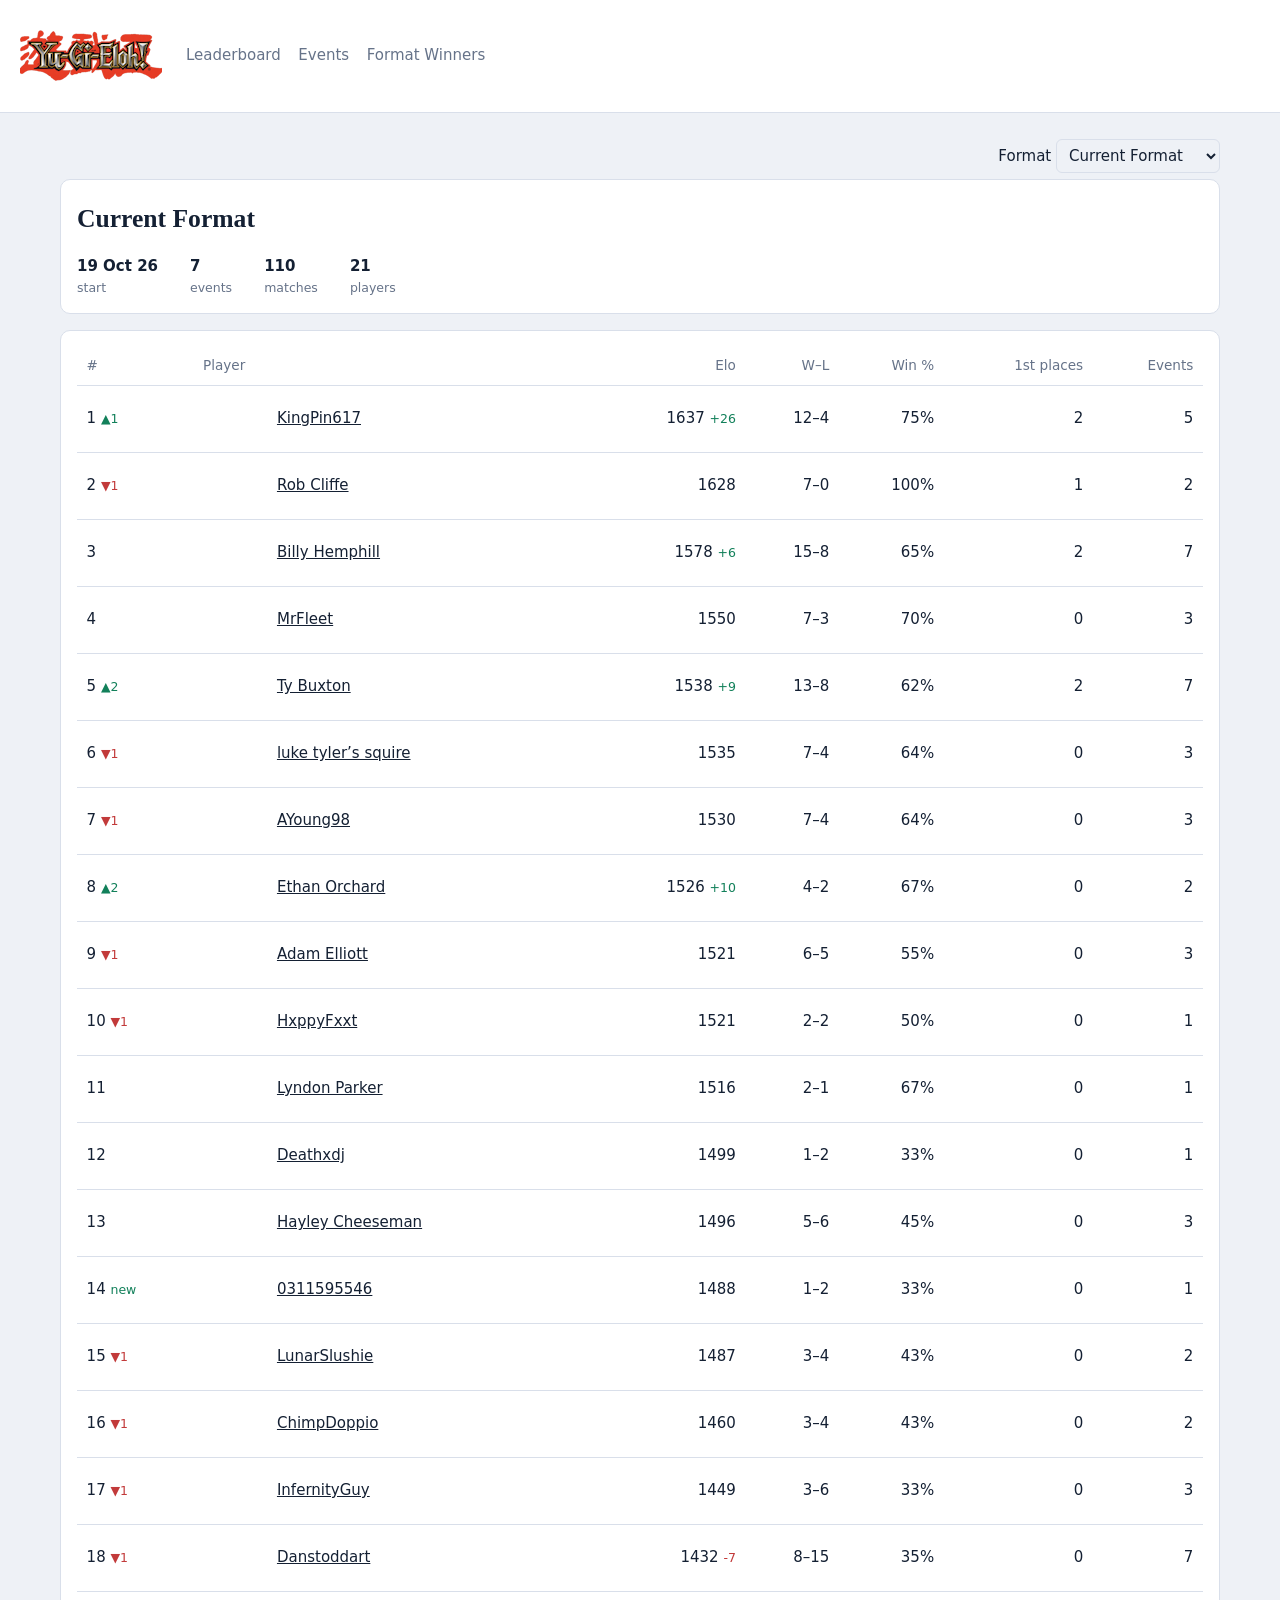
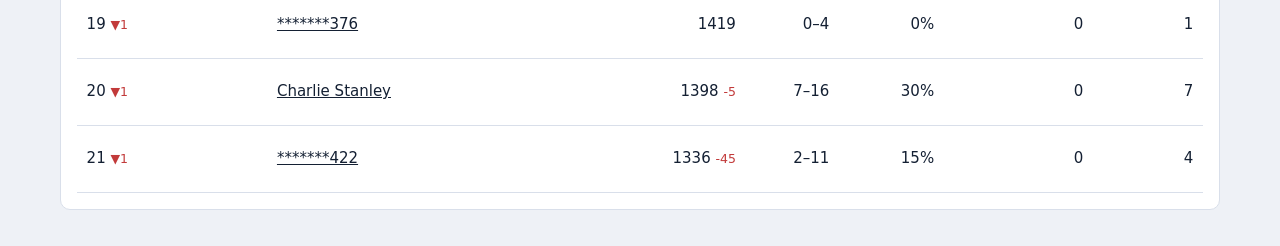
==== index.html @ ac9bc800 "mobile fixes, sort/filter for tables, custom date range support fixed alignment issue on next/prev o" ====
<!doctype html><html lang=en><head><meta charset=utf-8><meta name=viewport content="width=device-width,initial-scale=1"><title>Yu-Gi-Eloh!</title><link rel=icon href="favicon.ico"><link rel=stylesheet href=style.css></head><body class=nosel>
<header><a href="#/"><img class=logo src="logo.png" alt="Yu-Gi-Eloh!"></a><nav><a href="#/">Leaderboard</a><a href="#/events">Events</a><a href="#/winners">Format Winners</a></nav></header>
<main id=app>Loading…</main>
<script src=lib.js?v=2></script>
<script>
const $=s=>document.querySelector(s),esc=s=>String(s).replace(/[&<>"]/g,c=>'&#'+c.charCodeAt(0)+';');
let D,S,SA,PER,PV;
// "Custom" format: the person picks a start and end date
const CUS={start:'',end:''};
const customDefaults=()=>{const ds=D.events.map(e=>e.date).sort();return{start:ds[0]||'',end:ds.at(-1)||''}};
const customPer=()=>({name:'Custom',start:CUS.start||customDefaults().start,end:CUS.end});
const calc=()=>{const per=PER==='all'?null:PER==='custom'?customPer():periodList(D).find(p=>p.start===PER);S=derive(D,per);
 // snapshot before the most recent event in this view, to show rank / Elo changes
 const last=S.events.at(-1);PV=last&&S.events.length>1&&!(per&&per.end&&per.end<new Date().toISOString().slice(0,10))?derive({...D,events:D.events.filter(e=>e.id!==last.id)},per):null};
// highest rating reached in this view (the starting rating counts)
const peak=(q,X)=>{let m=CFG.start;X.matches.forEach(x=>{const r=x.p1===q.id?x.r1:x.p2===q.id?x.r2:null;if(r!=null&&r>m)m=r});return Math.round(m)};
const dchip=v=>{if(v==null)return'';const r=Math.round(v);return` <small class=${r>0?'up':r<0?'dn':'zero'}>${r>=0?'+':''}${r}</small>`};
// Elo on an event page = the ranking period the event belongs to (none if it is outside every period)
const dc={};
const dvFor=e=>{const has=periodList(D).length,p=has?periodFor(D,e.date):null;if(has&&!p)return null;return dc[p?p.start:'all']??=derive(D,p)};
const chg=(d,txt)=>d?` <small class=${d>0?'up':'dn'}>${txt}</small>`:'';
const dRank=(id,i)=>{if(!PV)return'';const j=PV.list.findIndex(x=>x.id===id);return j<0?' <small class=up>new</small>':chg(j-i,(j>i?'▲':'▼')+Math.abs(j-i))};
const dElo=p=>{if(!PV)return'';const q=PV.P[p.id];if(!q||!PV.list.includes(q))return'';const d=Math.round(p.elo-q.elo);return chg(d,(d>0?'+':'')+d)};
const sel=()=>`<div class=row style="justify-content:flex-end">${PER==='custom'?`<label>From <input type=date id=cs value="${CUS.start}" max="${CUS.end}"></label><label>to <input type=date id=ce value="${CUS.end}" min="${CUS.start}"></label>`:''}<label>Format <select id=per><option value=all${PER==='all'?' selected':''}>All time</option>${periodList(D).map(p=>`<option value="${esc(p.start)}"${PER===p.start?' selected':''}>${esc(periodLabel(p))}</option>`).join('')}<option value=custom${PER==='custom'?' selected':''}>Custom</option></select></label></div>`;
const av=u=>`<img class=av src="${esc(CFG.avatar(u.avatar))}" alt="" onerror="this.style.visibility='hidden'">`;
const pl=id=>{const p=S.P[id];return p?(p.guest?`<span class=pl>${av(p)}<span class=nm>${esc(p.name)}</span></span>`:`<a class=pl href="#/player/${id}">${av(p)}<span class=nm>${esc(p.name)}</span></a>`):'?'};
const plr=id=>{const p=S.P[id];return p?(p.guest?`<span class="pl pr"><span class=nm>${esc(p.name)}</span>${av(p).replace('class=av','class="av after"')}</span>`:`<a class="pl pr" href="#/player/${id}"><span class=nm>${esc(p.name)}</span>${av(p).replace('class=av','class="av after"')}</a>`):'?'};
// A bye is shown as a normal-looking player (not a link) so layouts stay the same
const byep=after=>{const i=av({avatar:CFG.byeAvatar});return after?`<span class="pl pr"><span class=nm>Bye</span>${i.replace('class=av','class="av after"')}</span>`:`<span class=pl>${i}<span class=nm>Bye</span></span>`};
// wins include byes; the tooltips break the numbers down
const wl=p=>`<span title="Wins: ${p.w}, byes: ${p.byes}">${p.w+p.byes}</span>–<span title="Losses: ${p.l}, double losses: ${p.dl}">${p.l+p.dl}</span>`;
const wr=p=>pct(p.w+p.byes,tot(p)+p.byes);
const pct=(w,t)=>t?Math.round(100*w/t)+'%':'–';
const evl=e=>`<a href="#/event/${esc(e.id)}">${esc(evName(e))}</a>`;
const tbl=(h,rows,l=1)=>`<table><tr>${h.map((x,i)=>`<th${i<l?'':' class=r'}>${x}</th>`).join('')}</tr>${rows.map(r=>`<tr>${r.map((x,i)=>`<td${i<l?'':' class=r'}>${x}</td>`).join('')}</tr>`).join('')}</table>`;
const tot=h=>h.w+h.l+h.dl;

// Leaderboard header: period name, dates (no end date = ongoing; "all time" starts at the first event) and totals
const curPer=()=>PER==='all'?null:PER==='custom'?customPer():periodList(D).find(p=>p.start===PER);
const hdr=()=>{const p=curPer(),first=D.events.reduce((a,e)=>!a||e.date<a?e.date:a,null),start=p?p.start:first,
 st=(v,k)=>`<div><b>${v}</b><small>${k}</small></div>`;
 return `<div class=card><h2>${esc(p?periodLabel(p):'All time')}</h2><div class=stats><span class=g>${start?st(fmtDate(start),'start'):''}${p&&p.end?st(fmtDate(p.end),'end'):''}</span><span class=g>${st(S.events.length,'events')}${st(S.matches.filter(m=>m.result!=='bye').length,'matches')}${st(S.list.length,'players')}</span></div></div>`};
const board=()=>sel()+hdr()+`<div class="card lb">${tbl(['#','Player','Elo','W–L','Win %','1st places','Events'],S.list.map((p,i)=>[`${i+1}${dRank(p.id,i)}`,pl(p.id),`${Math.round(p.elo)}${dElo(p)}`,wl(p),wr(p),p.firsts,p.events]),2)}</div>`;

// Trophies: all-time achievements, independent of the selected period
let PT=[],EP=[];
const pname=p=>p.name||new Date(p.end+'T12:00').toLocaleDateString('en-GB',{month:'long',year:'numeric'});
function calcPT(){EP=periodList(D).length?periodList(D).map(p=>derive(D,p).matches):[SA.matches];const today=new Date().toISOString().slice(0,10);
 PT=periodList(D).filter(p=>p.end&&p.end<today).map(p=>{const L=derive(D,p).list,mx=Math.max(0,...L.map(x=>x.firsts)),mm=Math.max(0,...L.map(x=>x.w));
  return{p,rk:Object.fromEntries(L.map(x=>[x.id,1+L.filter(y=>Math.round(y.elo)>Math.round(x.elo)).length])),win:mx?L.filter(x=>x.firsts===mx).map(x=>x.id):[],winm:mm?L.filter(x=>x.w===mm).map(x=>x.id):[]}})}
function trophies(id){if(!D.trophies)return[];const T=[],tier=(i,n)=>i<n/3?'bronze':i<2*n/3?'silver':'gold';
 PT.forEach(({p,rk,win,winm})=>{const r=rk[id],nm=pname(p);
  if(r<=3)T.push({d:p.end,k:'rank',tier:['gold','silver','bronze'][r-1],g:'#'+r,t:`#${r} ${nm}`});
  if(win.includes(id))T.push({d:p.end,k:'most',tier:'gold',g:'#1',t:`Most event wins ${nm}`});
  if(winm.includes(id))T.push({d:p.end,k:'mostmatch',tier:'gold',g:'#1',t:`Most match wins ${nm}`})});
 const ms=(thr,dates,label)=>{let k=-1;thr.forEach((n,i)=>{if(dates.length>=n)k=i});
  if(k>=0)T.push({d:dates[thr[k]-1],k:label[0]=='M'?'match':'event',tier:tier(k,thr.length),g:String(thr[k]),t:`${label} [${thr[k]}]`})};
 ms(D.trophies.matchWinMilestones,SA.matches.filter(m=>(m.result==='p1'&&m.p1===id)||(m.result==='p2'&&m.p2===id)).map(m=>m.date),'Match wins');
 ms(D.trophies.eventWinMilestones,SA.events.filter(e=>e.standings.some(s=>s.p===id&&s.r===1)).map(e=>e.date),'Event wins');
 // beat a specific player (ids and face images come from config.json -> trophies.beatMedals)
 (D.trophies.beatMedals||[]).forEach(b=>{const bp=String(b.player);if(bp===id)return;
  const w=SA.matches.find(m=>(m.result==='p1'&&m.p1===id&&m.p2===bp)||(m.result==='p2'&&m.p2===id&&m.p1===bp));
  if(w)T.push({d:w.date,k:'beat',tier:'gold',g:b.image,t:`Beat ${SA.P[bp]?SA.P[bp].name:'#'+bp}`})});
 const th=D.trophies.eloMilestones||[];
 if(th.length){let best=-1,bd='';
  EP.forEach(L=>{let k=-1,d='';
   L.forEach(m=>{const r=m.p1===id?m.r1:m.p2===id?m.r2:null;if(r==null)return;th.forEach((n,i)=>{if(Math.round(r)>=n&&i>k){k=i;d=m.date}})});
   if(k>best||(k===best&&k>=0&&d<bd)){best=k;bd=d}});
  if(best>=0)T.push({d:bd,k:'elo',tier:tier(best,th.length),g:String(th[best]),t:`Reached ${th[best]} Elo`})}
 return T.sort((a,b)=>b.d.localeCompare(a.d))}
// kinds: rank = laurel wreath, most = shield + star, match = fanned cards, event = trophy cup
function medal(k,tier,g){const c=D.trophies.medalColors[tier],l=c.highlight,m=c.base,d=c.shadow,t=c.ink,rb=D.trophies.ribbonColors[k]||{left:'#8a94a6',right:'#5f6878'},r1=rb.left,r2=rb.right,id='g'+tier,
 grad=(n,a,b)=>`<linearGradient id="${id}${n}" x1=${a} y1=${a} x2=${b} y2=${b}><stop offset=0 stop-color="${l}" /><stop offset=.5 stop-color="${m}" /><stop offset=1 stop-color="${d}" /></linearGradient>`,
 fo=`fill="url(#${id})" stroke="${d}" stroke-width=1.5`,fi=`fill="url(#${id}r)" stroke="${d}" stroke-width=1`,
 P={most:['M50 42L88 53V88C88 111 70 123 50 131 30 123 12 111 12 88V53Z','M50 50L81 59V88C81 106 66 116 50 123 34 116 19 106 19 88V59Z'],event:['M50 41L88 63V107L50 129 12 107V63Z','M50 49L81 67V103L50 121 19 103V67Z']}[k],
 oct=r=>[...Array(8)].map((_,i)=>{const a=(i*45+22.5)*Math.PI/180;return(50+r*Math.cos(a)).toFixed(1)+','+(86+r*Math.sin(a)).toFixed(1)}).join(' '),
 seal=[...Array(32)].map((_,i)=>{const a=i*Math.PI/16,r=i%2?39:45;return(50+r*Math.cos(a)).toFixed(1)+','+(86+r*Math.sin(a)).toFixed(1)}).join(' '),
 body=k=='beat'?`<circle cx=50 cy=86 r=44 ${fo} /><circle cx=50 cy=86 r=34 fill="${d}" /><clipPath id=bclip><circle cx=50 cy=86 r=31 /></clipPath><image href="${esc(g)}" x=19 y=55 width=62 height=62 preserveAspectRatio="xMidYMid slice" clip-path="url(#bclip)" />`:k=='elo'?`<polygon points="${oct(46)}" ${fo} stroke-linejoin=round /><polygon points="${oct(37)}" ${fi} />`:k=='mostmatch'?`<polygon points="${seal}" ${fo} stroke-linejoin=round /><circle cx=50 cy=86 r=31 ${fi} />`:P?`<path d="${P[0]}" ${fo} /><path d="${P[1]}" ${fi} />`:`<circle cx=50 cy=86 r=44 ${fo} /><circle cx=50 cy=86 r=38.5 fill=none stroke="${d}" stroke-width=3 stroke-dasharray="2 3.6" opacity=.7 /><circle cx=50 cy=86 r=32 ${fi} />`,
 txt=(y,sz,c,v)=>`<text x=50 y=${y} text-anchor=middle font-family="Georgia,serif" font-weight=700 font-size=${sz} fill="${c}">${v}</text>`,
 plate=`<rect x=27 y=104 width=46 height=18 rx=5 fill="${d}" stroke="${l}" stroke-width=1.5 />`+txt(117,g.length>3?10:13,l,g),
 card=a=>`<g transform="rotate(${a} 50 100)"><rect x=40 y=66 width=20 height=28 rx=3 fill="${l}" stroke="${t}" stroke-width=2 /><ellipse cx=50 cy=78 rx=5 ry=6.5 fill="${t}" opacity=.55 /></g>`,
 leaf=(f,sg)=>{const x=(50+sg*27*Math.sin(f*Math.PI/180)).toFixed(1),y=(86-27*Math.cos(f*Math.PI/180)).toFixed(1);return`<ellipse cx=${x} cy=${y} rx=6.5 ry=2.8 fill="${t}" opacity=.8 transform="rotate(${sg*f} ${x} ${y})" />`},
 star=[...Array(10)].map((_,i)=>{const a=i*Math.PI/5-Math.PI/2,r=i%2?9:21;return(50+r*Math.cos(a)).toFixed(1)+','+(82+r*Math.sin(a)).toFixed(1)}).join(' '),
 icon={rank:[0,1,2,3,4,5].map(i=>leaf(32+i*27,-1)+leaf(32+i*27,1)).join('')+txt(96,g.length>2?22:30,t,g),
  most:`<polygon points="${star}" fill="${t}" />`+plate,
  beat:'',
  elo:`<polyline points="30,98 44,82 54,90 70,66" fill=none stroke="${t}" stroke-width=5 stroke-linecap=round stroke-linejoin=round /><polygon points="77,55 75.8,69.9 64.2,62.1" fill="${t}" />`+plate,
  mostmatch:`<g stroke="${t}" stroke-linecap=round fill=none><path d="M36 64L64 98M64 64L36 98" stroke-width=5 /><path d="M51.6 94.5L62.4 85.5M48.4 94.5L37.6 85.5" stroke-width=4 /></g><circle cx=64 cy=98 r=3.5 fill="${t}" /><circle cx=36 cy=98 r=3.5 fill="${t}" />`+plate,
  match:card(-24)+card(0)+card(24)+plate,
  event:`<path d="M37 60h26v12c0 9-5.5 15-13 15s-13-6-13-15z" fill="${t}" /><path d="M37 64c-8 0-9 10 0 12M63 64c8 0 9 10 0 12" fill=none stroke="${t}" stroke-width=3 /><rect x=47 y=87 width=6 height=7 fill="${t}" /><rect x=40 y=94 width=20 height=5 rx=2 fill="${t}" />`+plate}[k];
 return `<svg viewBox="0 0 100 134" width=100 height=134 aria-hidden=true><defs>${grad('',0,1)}${grad('r',1,0)}</defs><path d="M27 0h18l11 52H38z" fill="${r1}" /><path d="M73 0H55L44 52h18z" fill="${r2}" /><path d="M33 0l10 52M67 0L57 52" stroke="#fff" stroke-opacity=.35 stroke-width=2 fill=none />${body}${icon}<ellipse cx=36 cy=62 rx=15 ry=7 fill="#fff" opacity=.2 transform="rotate(-30 36 62)" /></svg>`}
const trophyCard=id=>{const T=trophies(id);return T.length?`<details class=card open><summary>Trophies</summary><div class=tro>${T.map(t=>`<div class=trophy>${medal(t.k,t.tier,t.g)}<div class=tname>${esc(t.t)}</div><div class=tdate>${fmtDate(t.d)}</div></div>`).join('')}</div></details>`:''};

function player(id){const p=S.P[id];if(!p)return'Unknown player';
 const st=(v,k)=>`<div><b>${v}</b><small>${k}</small></div>`;
 const card=(q,X,all)=>`<div class="card stats"><div class=lft><span class=big>${Math.round(q.elo)}</span><small>${X.list.includes(q)?`${all?'All-time Elo':'Elo'}, rank ${X.list.indexOf(q)+1} of ${X.list.length}`:all?'No events yet':'No events in this period'}</small></div>${X.list.includes(q)?`<div title="Highest Elo reached"><b>${peak(q,X)}</b><small>highest Elo</small></div>`:''}${st(wl(q),'wins–losses')}${st(q.dl,'double losses')}${st(q.byes,'byes')}${st(wr(q),'win rate')}${st(q.firsts,'1st places')}${st(q.events,'events')}</div>`;
 const h2h=Object.entries(p.h2h).sort((a,b)=>S.P[a[0]].name.localeCompare(S.P[b[0]].name)).map(([o,h])=>({v:[S.P[o].name,h.w,h.l+h.dl,tot(h)?h.w/tot(h):0],c:[pl(o),h.w,`<span title="Losses: ${h.l}, double losses: ${h.dl}">${h.l+h.dl}</span>`,pct(h.w,tot(h))]}));
 const em=Object.fromEntries(D.events.map(e=>[e.id,e])),
  hist=S.matches.map((m,ix)=>({m,ix})).filter(({m})=>m.p1===id||m.p2===id).reverse().map(({m,ix})=>{const o=m.p1===id?m.p2:m.p1,r=m.result;
   return{v:[ix,o==null?'Bye':S.P[o].name,r==='bye'?3:r==='dl'?2:(r==='p1')===(m.p1===id)?0:1,evName(em[m.event])],c:[fmtDate(m.date),o==null?byep():pl(o),(r==='bye'?'Bye':r==='dl'?'<span class=dn>Double loss</span>':(r==='p1')===(m.p1===id)?'<span class=win>Win</span>':'<span class=dn>Loss</span>')+dchip(m.p1===id?m.d1:m.d2),`${evl(em[m.event])} <small>round ${m.round}</small>`]}});
 const ed={};S.matches.forEach(m=>{if(m.p1===id&&m.d1!=null)ed[m.event]=(ed[m.event]||0)+m.d1;if(m.p2===id&&m.d2!=null)ed[m.event]=(ed[m.event]||0)+m.d2});
 const evs=S.events.filter(e=>e.standings.some(s=>s.p==id)).reverse().map(e=>{const s=e.standings.find(s=>s.p==id);return{v:[Date.parse(e.date),evName(e),s.r,S.pts[e.id][id],ed[e.id]||0],c:[fmtDate(e.date),evl(e),s.r,S.pts[e.id][id],dchip(ed[e.id])||'–']}});
 return sel()+`<div class=hero>${av(p)}<div class=who><h2><span>${esc(p.name)}</span></h2><div class=panels>${PER==='all'?'':card(p,S,0)}${card(SA.P[id],SA,1)}</div></div></div>
 ${trophyCard(id)}<details class="card h2h"><summary>Head to head</summary>${dt('ph:'+id,[{t:'Opponent'},{t:'W',a:'r'},{t:'L',a:'r'},{t:'Win %',a:'r'}],h2h,{size:10,sort:0,dir:1})}</details>
 <details class=card><summary>Events</summary>${dt('pe:'+id,[{t:'Date'},{t:'Event'},{t:'Place',a:'r'},{t:'Pts',a:'r'},{t:'Elo',a:'r'}],evs,{size:10})}</details>
 <details class="card mh"><summary>Match History</summary>${dt('pm:'+id,[{t:'Date'},{t:'Opponent'},{t:'Result'},{t:'Event'}],hist,{size:20})}</details>`}

const events=()=>`<div class=card>${dt('events',[{t:'Date'},{t:'Event'},{t:'Players',a:'r'},{t:'Winner',a:'r'}],[...D.events].sort((a,b)=>b.date.localeCompare(a.date)).map(e=>{const w=e.standings.find(s=>s.r===1),wn=w&&S.P[w.p]?S.P[w.p].name:'';return{v:[Date.parse(e.date),evName(e),e.standings.length,wn],c:[fmtDate(e.date),evl(e),e.standings.length,w?plr(w.p):'']}}),{size:25})}</div>`;

const mr=(m,o)=>m.result==='bye'?`<span class="l win"><span class=w>${pl(m.p1)}</span></span><span>vs</span><span class=r>${byep(true)}</span>`:`<span class="l ${m.result=='p1'?'win':''}"><span class=w>${pl(m.p1)}${dchip(o&&o.d1)}</span></span><span>vs</span><span class="r ${m.result=='p2'?'win':''}"><span class="w rv">${plr(m.p2)}${dchip(o&&o.d2)}</span></span>${m.result=='dl'?'<i>double loss</i>':''}`;
function event(id){const e=D.events.find(e=>e.id===id);if(!e)return'Unknown event';
 const dv=dvFor(e),ed={};
 if(dv)dv.matches.filter(m=>m.event===e.id).forEach(m=>{if(m.d1!=null)ed[m.p1]=(ed[m.p1]||0)+m.d1;if(m.d2!=null)ed[m.p2]=(ed[m.p2]||0)+m.d2});
 const st=(v,k)=>`<div><b>${v}</b><small>${k}</small></div>`;
 return `<div class=card><h2>${esc(evName(e))}${e.rated===false?'<small>unrated</small>':''}</h2><div class=stats>${st(e.standings.length,'players')}${st(e.rounds.length,'rounds')}${st(fmtDate(e.date),'date')}${st(periodFor(D,e.date)?periodLabel(periodFor(D,e.date)):'None','format')}</div></div><div class=card><h3>Final standings</h3>${tbl(['#','Player','Pts','Elo'],[...e.standings].sort((a,b)=>a.r-b.r).map(s=>[s.r,pl(s.p),SA.pts[e.id][s.p],dv?dchip(ed[s.p])||'–':'']),2)}</div>`+
 e.rounds.map((rd,i)=>`<details class=card><summary>Round ${i+1} <small>${esc(rd.phase||'')}</small></summary>${rd.matches.map((m,j)=>`<div class=m>${mr(m,dv&&dv.mx[`${e.id}:${i}:${j}`])}</div>`).join('')}</details>`).join('')}

// Format Winners: the #1 player of every finished format (players level on the same rounded Elo share it)
// Searchable, sortable, paged table. Rows are {c:[cell html...], v:[sort values...]}. State (search / sort / page) is kept in TS.
const TB={},TS={},strip=h=>String(h).replace(/<[^>]*>/g,'');
function dt(id,cols,rows,o={}){
 rows.forEach((r,i)=>{r.i=i;r.s=r.c.map(strip).join(' ').toLowerCase()});
 TB[id]={cols,rows};TS[id]??={q:'',page:0,size:o.size||25,sort:o.sort??0,dir:o.dir??-1};
 return `<div class=dt data-t="${esc(id)}"><input class=dtq type=search autocomplete=off placeholder="Search…" aria-label=Search value="${esc(TS[id].q)}"><div class=dtb></div></div>`}
function dtDraw(id){const{cols,rows}=TB[id],st=TS[id],el=$(`.dt[data-t="${id}"] .dtb`);if(!el)return;
 const toks=st.q.toLowerCase().split(/\s+/).filter(Boolean);
 const list=rows.filter(r=>toks.every(t=>r.s.includes(t))).sort((a,b)=>{const x=a.v[st.sort],y=b.v[st.sort],
  c=typeof x==='number'&&typeof y==='number'?x-y:String(x).localeCompare(String(y),undefined,{numeric:true,sensitivity:'base'});return c?c*st.dir:a.i-b.i});
 const pages=Math.max(1,Math.ceil(list.length/st.size));st.page=Math.min(Math.max(st.page,0),pages-1);
 const show=list.slice(st.page*st.size,(st.page+1)*st.size),sizes=[...new Set([10,25,50,100,st.size])].sort((a,b)=>a-b);
 const so=`<select class=dtso aria-label="Sort by">${cols.flatMap((c,j)=>[1,-1].map(d=>`<option value="${j}:${d}"${st.sort===j&&st.dir===d?' selected':''}>${c.t} ${d>0?'▲':'▼'}</option>`)).join('')}</select>`;
 el.innerHTML=so+`<table><tr>${cols.map((c,j)=>`<th class="sortable${c.a==='r'?' r':''}" data-s=${j}>${c.t}${st.sort===j?(st.dir>0?' ▲':' ▼'):''}</th>`).join('')}</tr>`+
  (show.map(r=>`<tr>${r.c.map((x,j)=>`<td${cols[j].a==='r'?' class=r':''}>${x}</td>`).join('')}</tr>`).join('')||`<tr><td colspan=${cols.length}>Nothing matches your search.</td></tr>`)+`</table>`+
  `<div class=pager><span>${list.length} result${list.length==1?'':'s'}</span><span class=pg>`+
  `<button data-p=prev${st.page?'':' disabled'}>‹ Prev</button>Page ${st.page+1} of ${pages}<button data-p=next${st.page<pages-1?'':' disabled'}>Next ›</button>`+
  `<select class=dts aria-label="Rows per page">${sizes.map(n=>`<option${n==st.size?' selected':''}>${n}</option>`).join('')}</select></span></div>`}
const winners=()=>{const today=new Date().toISOString().slice(0,10),done=periodList(D).filter(p=>p.end&&p.end<today);
 const cards=done.flatMap(p=>{const L=(dc[p.start]??=derive(D,p)).list;if(!L.length)return[];const top=Math.round(L[0].elo);
  return L.filter(x=>Math.round(x.elo)===top).map(x=>`<a class=wcard href="#/player/${x.id}"><span class=wframe>${av(x)}</span><span class=wplate><small>${esc(periodLabel(p))} winner</small><b>${esc(x.name)}</b><span class=welo>Elo ${top}</span></span></a>`)});
 return `<h2>Format Winners</h2>`+(cards.length?`<div class=wgrid>${cards.join('')}</div>`:'<div class=card>No formats have finished yet.</div>')};
function view(){const[,pg,id]=location.hash.split('/');
 $('#app').innerHTML=(CONFIG_ERROR?`<div class="card err">${esc(CONFIG_ERROR)}</div>`:'')+(pg==='player'?player(id):pg==='event'?event(decodeURIComponent(id)):pg==='events'?events():pg==='winners'?winners():board());document.querySelectorAll('.dt').forEach(el=>dtDraw(el.dataset.t));scrollTo(0,0)}
document.addEventListener('contextmenu',e=>e.preventDefault());document.addEventListener('dragstart',e=>e.preventDefault());
loadData().then(d=>{D=d;SA=derive(d);calcPT();const ps=periodList(d);PER=ps.length?ps[0].start:'all';calc();view()}).catch(e=>$('#app').textContent='Could not load data/data.json ('+e.message+'). Serve the folder over HTTP rather than opening the file directly.');
addEventListener('hashchange',()=>D&&view());
// table controls (delegated): search box, column headers, paging, rows per page, mobile sort menu
const dtOf=el=>{const w=el.closest&&el.closest('.dt');return w&&w.dataset.t};
document.addEventListener('input',e=>{if(!e.target.classList.contains('dtq'))return;const id=dtOf(e.target);TS[id].q=e.target.value;TS[id].page=0;dtDraw(id)});
document.addEventListener('click',e=>{const t=e.target,id=dtOf(t);if(!id)return;const st=TS[id];
 if(t.dataset.s!=null){const j=+t.dataset.s;if(st.sort===j)st.dir=-st.dir;else{st.sort=j;st.dir=TB[id].cols[j].a==='r'?-1:1}st.page=0;dtDraw(id)}
 else if(t.dataset.p){st.page+=t.dataset.p==='next'?1:-1;dtDraw(id)}});
document.addEventListener('change',e=>{const t=e.target,id=dtOf(t);if(!id)return;const st=TS[id];
 if(t.classList.contains('dts')){st.size=+t.value;st.page=0;dtDraw(id)}
 else if(t.classList.contains('dtso')){const[j,d]=t.value.split(':');st.sort=+j;st.dir=+d;st.page=0;dtDraw(id)}});
document.addEventListener('change',e=>{if(['per','cs','ce'].includes(e.target.id)){const o=[...document.querySelectorAll('#app details')].map(d=>d.open);{const t=e.target;if(t.id==='per'){PER=t.value;if(PER==='custom'&&!CUS.start)Object.assign(CUS,customDefaults())}else CUS[t.id==='cs'?'start':'end']=t.value}Object.keys(TS).forEach(k=>delete TS[k]);calc();view();document.querySelectorAll('#app details').forEach((d,i)=>d.open=!!o[i])}});
</script></body></html>
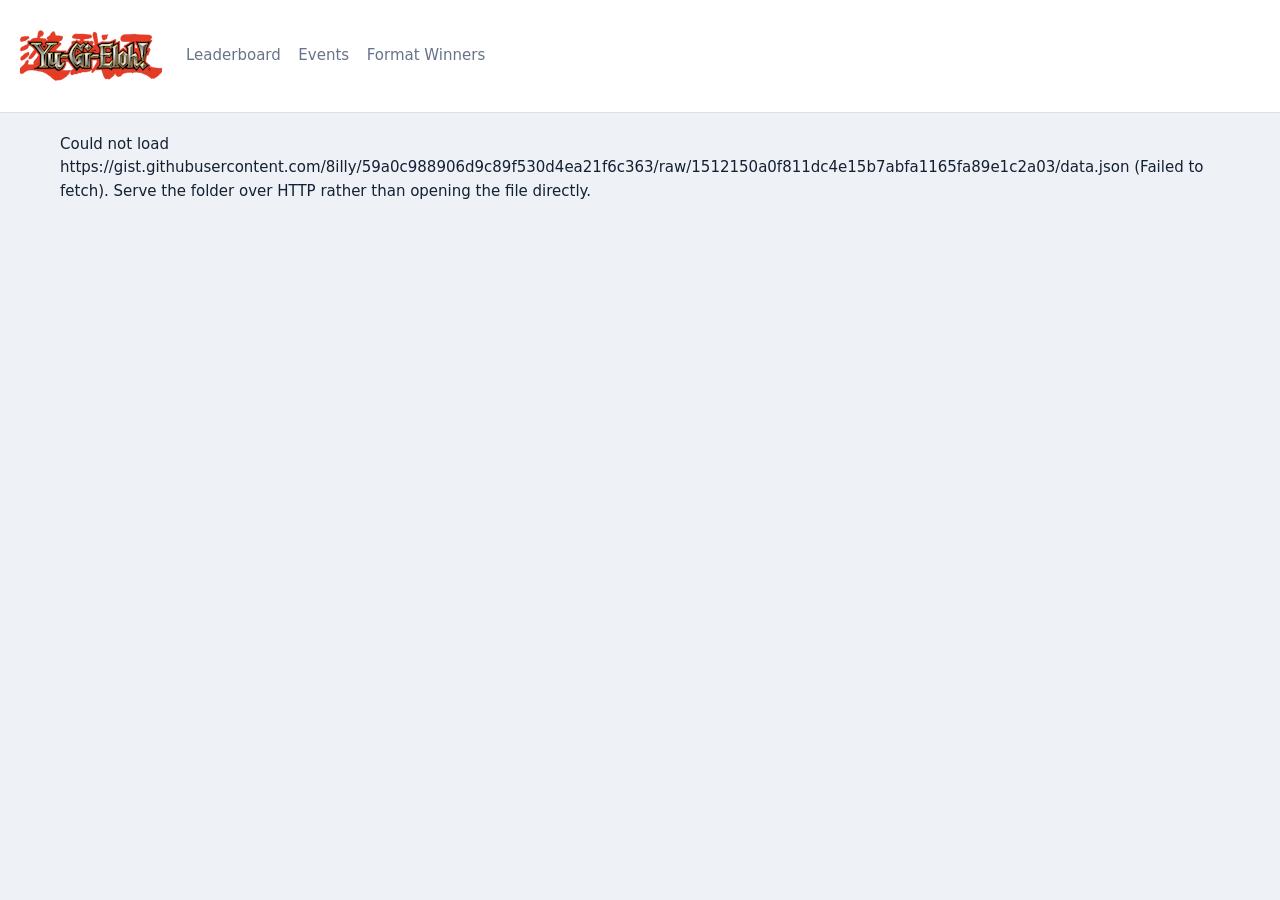
==== commit fabeaf59: "data.json loading changes data.json location is now specified in config.json moved data.json to a gi" ====
--- a/index.html
+++ b/index.html
@@ -141,7 +141,7 @@
 function view(){const[,pg,id]=location.hash.split('/');
  $('#app').innerHTML=(CONFIG_ERROR?`<div class="card err">${esc(CONFIG_ERROR)}</div>`:'')+(pg==='player'?player(id):pg==='event'?event(decodeURIComponent(id)):pg==='events'?events():pg==='winners'?winners():board());document.querySelectorAll('.dt').forEach(el=>dtDraw(el.dataset.t));scrollTo(0,0)}
 document.addEventListener('contextmenu',e=>e.preventDefault());document.addEventListener('dragstart',e=>e.preventDefault());
-loadData().then(d=>{D=d;SA=derive(d);calcPT();const ps=periodList(d);PER=ps.length?ps[0].start:'all';calc();view()}).catch(e=>$('#app').textContent='Could not load data/data.json ('+e.message+'). Serve the folder over HTTP rather than opening the file directly.');
+loadData().then(d=>{D=d;SA=derive(d);calcPT();const ps=periodList(d);PER=ps.length?ps[0].start:'all';calc();view()}).catch(e=>$('#app').textContent='Could not load '+DATA_URL+' ('+e.message+'). Serve the folder over HTTP rather than opening the file directly.');
 addEventListener('hashchange',()=>D&&view());
 // table controls (delegated): search box, column headers, paging, rows per page, mobile sort menu
 const dtOf=el=>{const w=el.closest&&el.closest('.dt');return w&&w.dataset.t};
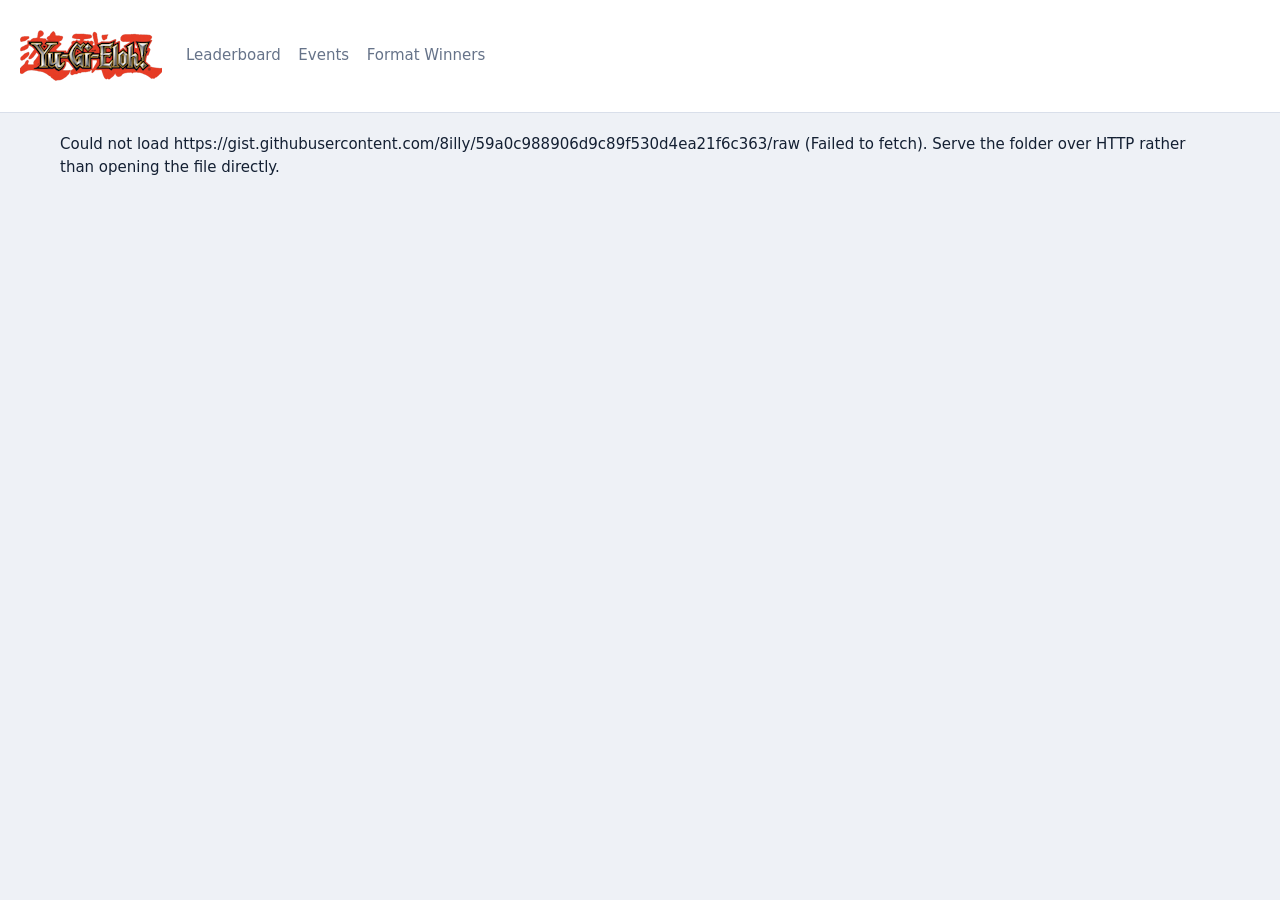
==== commit 1ab42f7b: "added PWA added PWA manifest and config." ====
--- a/index.html
+++ b/index.html
@@ -1,4 +1,4 @@
-<!doctype html><html lang=en><head><meta charset=utf-8><meta name=viewport content="width=device-width,initial-scale=1"><title>Yu-Gi-Eloh!</title><link rel=icon href="favicon.ico"><link rel=stylesheet href=style.css></head><body class=nosel>
+<!doctype html><html lang=en><head><meta charset=utf-8><meta name=viewport content="width=device-width,initial-scale=1"><title>Yu-Gi-Eloh!</title><link rel=manifest href="manifest.webmanifest"><meta name=theme-color content="#3a3fd1"><link rel=apple-touch-icon href="icons/icon-192.png"><meta name=mobile-web-app-capable content=yes><meta name=apple-mobile-web-app-capable content=yes><link rel=icon href="favicon.ico"><link rel=stylesheet href=style.css></head><body class=nosel>
 <header><a href="#/"><img class=logo src="logo.png" alt="Yu-Gi-Eloh!"></a><nav><a href="#/">Leaderboard</a><a href="#/events">Events</a><a href="#/winners">Format Winners</a></nav></header>
 <main id=app>Loading…</main>
 <script src=lib.js?v=2></script>
@@ -139,8 +139,9 @@
   return L.filter(x=>Math.round(x.elo)===top).map(x=>`<a class=wcard href="#/player/${x.id}"><span class=wframe>${av(x)}</span><span class=wplate><small>${esc(periodLabel(p))} winner</small><b>${esc(x.name)}</b><span class=welo>Elo ${top}</span></span></a>`)});
  return `<h2>Format Winners</h2>`+(cards.length?`<div class=wgrid>${cards.join('')}</div>`:'<div class=card>No formats have finished yet.</div>')};
 function view(){const[,pg,id]=location.hash.split('/');
- $('#app').innerHTML=(CONFIG_ERROR?`<div class="card err">${esc(CONFIG_ERROR)}</div>`:'')+(pg==='player'?player(id):pg==='event'?event(decodeURIComponent(id)):pg==='events'?events():pg==='winners'?winners():board());document.querySelectorAll('.dt').forEach(el=>dtDraw(el.dataset.t));scrollTo(0,0)}
+ $('#app').innerHTML=(OFFLINE_SINCE?`<div class="card offline">You're offline. Showing the data last saved on this device${OFFLINE_SINCE>1?` (${fmtDate(new Date(OFFLINE_SINCE).toISOString().slice(0,10))})`:''}.</div>`:'')+(CONFIG_ERROR?`<div class="card err">${esc(CONFIG_ERROR)}</div>`:'')+(pg==='player'?player(id):pg==='event'?event(decodeURIComponent(id)):pg==='events'?events():pg==='winners'?winners():board());document.querySelectorAll('.dt').forEach(el=>dtDraw(el.dataset.t));scrollTo(0,0)}
 document.addEventListener('contextmenu',e=>e.preventDefault());document.addEventListener('dragstart',e=>e.preventDefault());
+if('serviceWorker' in navigator)addEventListener('load',()=>navigator.serviceWorker.register('sw.js').catch(()=>{}));
 loadData().then(d=>{D=d;SA=derive(d);calcPT();const ps=periodList(d);PER=ps.length?ps[0].start:'all';calc();view()}).catch(e=>$('#app').textContent='Could not load '+DATA_URL+' ('+e.message+'). Serve the folder over HTTP rather than opening the file directly.');
 addEventListener('hashchange',()=>D&&view());
 // table controls (delegated): search box, column headers, paging, rows per page, mobile sort menu
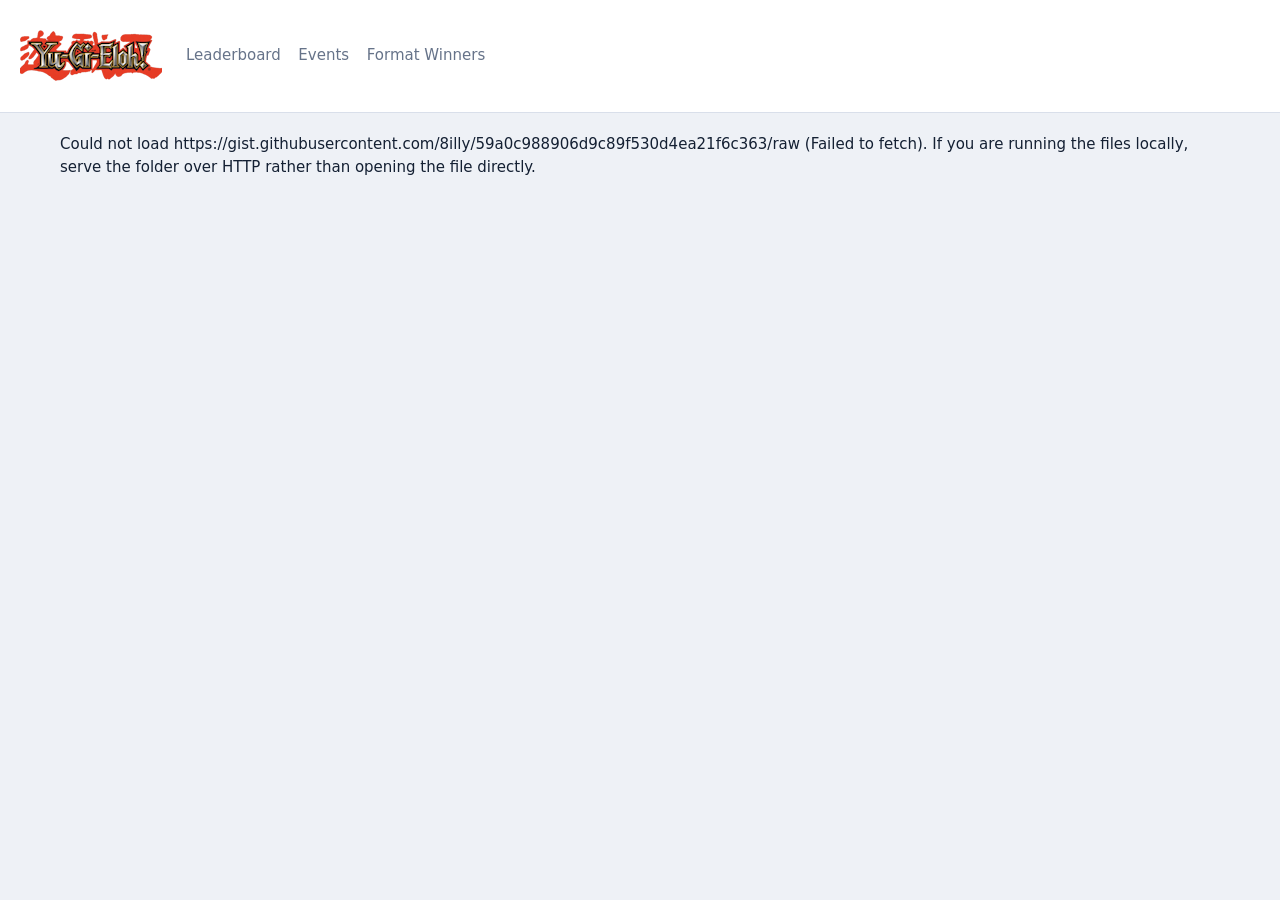
==== commit fa0042e4: "updated sw script and pwa icons updated sw script and pwa icons" ====
--- a/index.html
+++ b/index.html
@@ -142,7 +142,7 @@
  $('#app').innerHTML=(OFFLINE_SINCE?`<div class="card offline">You're offline. Showing the data last saved on this device${OFFLINE_SINCE>1?` (${fmtDate(new Date(OFFLINE_SINCE).toISOString().slice(0,10))})`:''}.</div>`:'')+(CONFIG_ERROR?`<div class="card err">${esc(CONFIG_ERROR)}</div>`:'')+(pg==='player'?player(id):pg==='event'?event(decodeURIComponent(id)):pg==='events'?events():pg==='winners'?winners():board());document.querySelectorAll('.dt').forEach(el=>dtDraw(el.dataset.t));scrollTo(0,0)}
 document.addEventListener('contextmenu',e=>e.preventDefault());document.addEventListener('dragstart',e=>e.preventDefault());
 if('serviceWorker' in navigator)addEventListener('load',()=>navigator.serviceWorker.register('sw.js').catch(()=>{}));
-loadData().then(d=>{D=d;SA=derive(d);calcPT();const ps=periodList(d);PER=ps.length?ps[0].start:'all';calc();view()}).catch(e=>$('#app').textContent='Could not load '+DATA_URL+' ('+e.message+'). Serve the folder over HTTP rather than opening the file directly.');
+loadData().then(d=>{D=d;SA=derive(d);calcPT();const ps=periodList(d);PER=ps.length?ps[0].start:'all';calc();view()}).catch(e=>$('#app').textContent=navigator.onLine===false?"You're offline and this device has no saved copy of the data yet. Connect once, open the app, and it will work offline from then on.":'Could not load '+DATA_URL+' ('+e.message+'). If you are running the files locally, serve the folder over HTTP rather than opening the file directly.');
 addEventListener('hashchange',()=>D&&view());
 // table controls (delegated): search box, column headers, paging, rows per page, mobile sort menu
 const dtOf=el=>{const w=el.closest&&el.closest('.dt');return w&&w.dataset.t};
